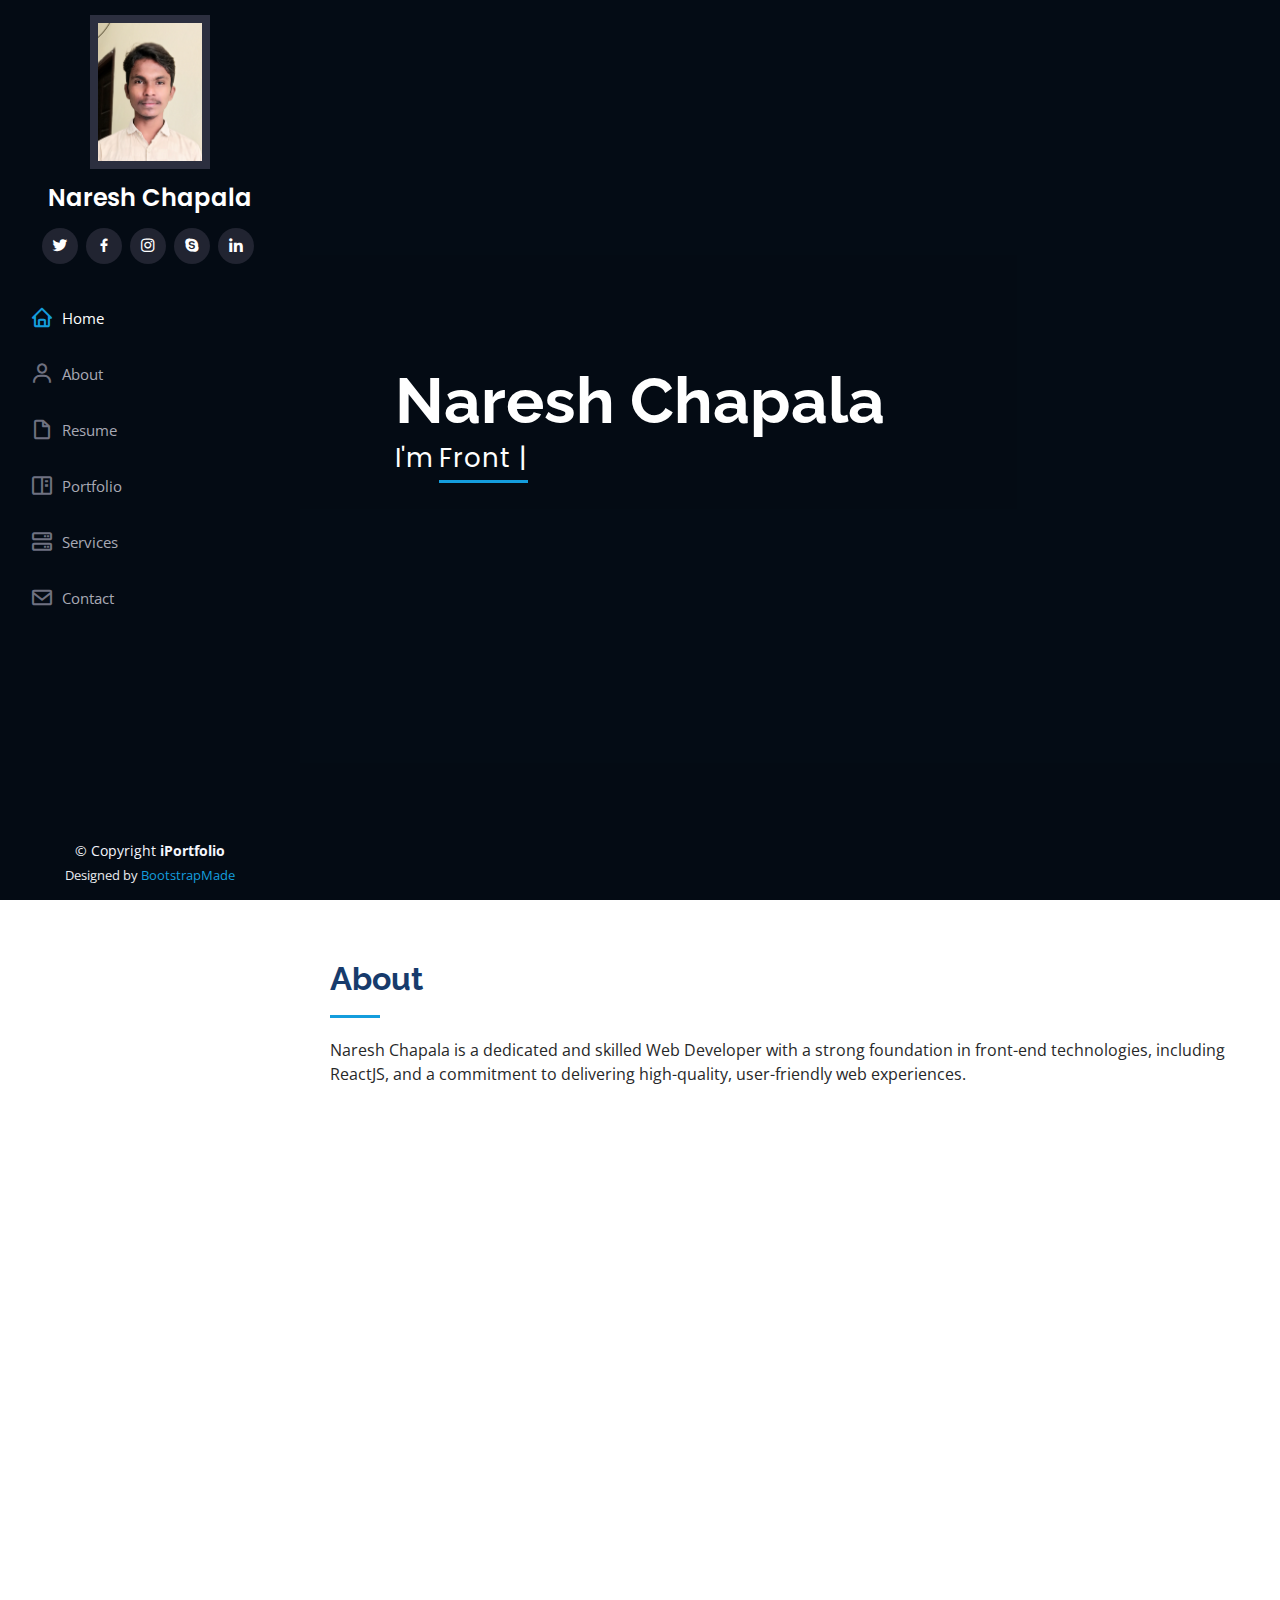
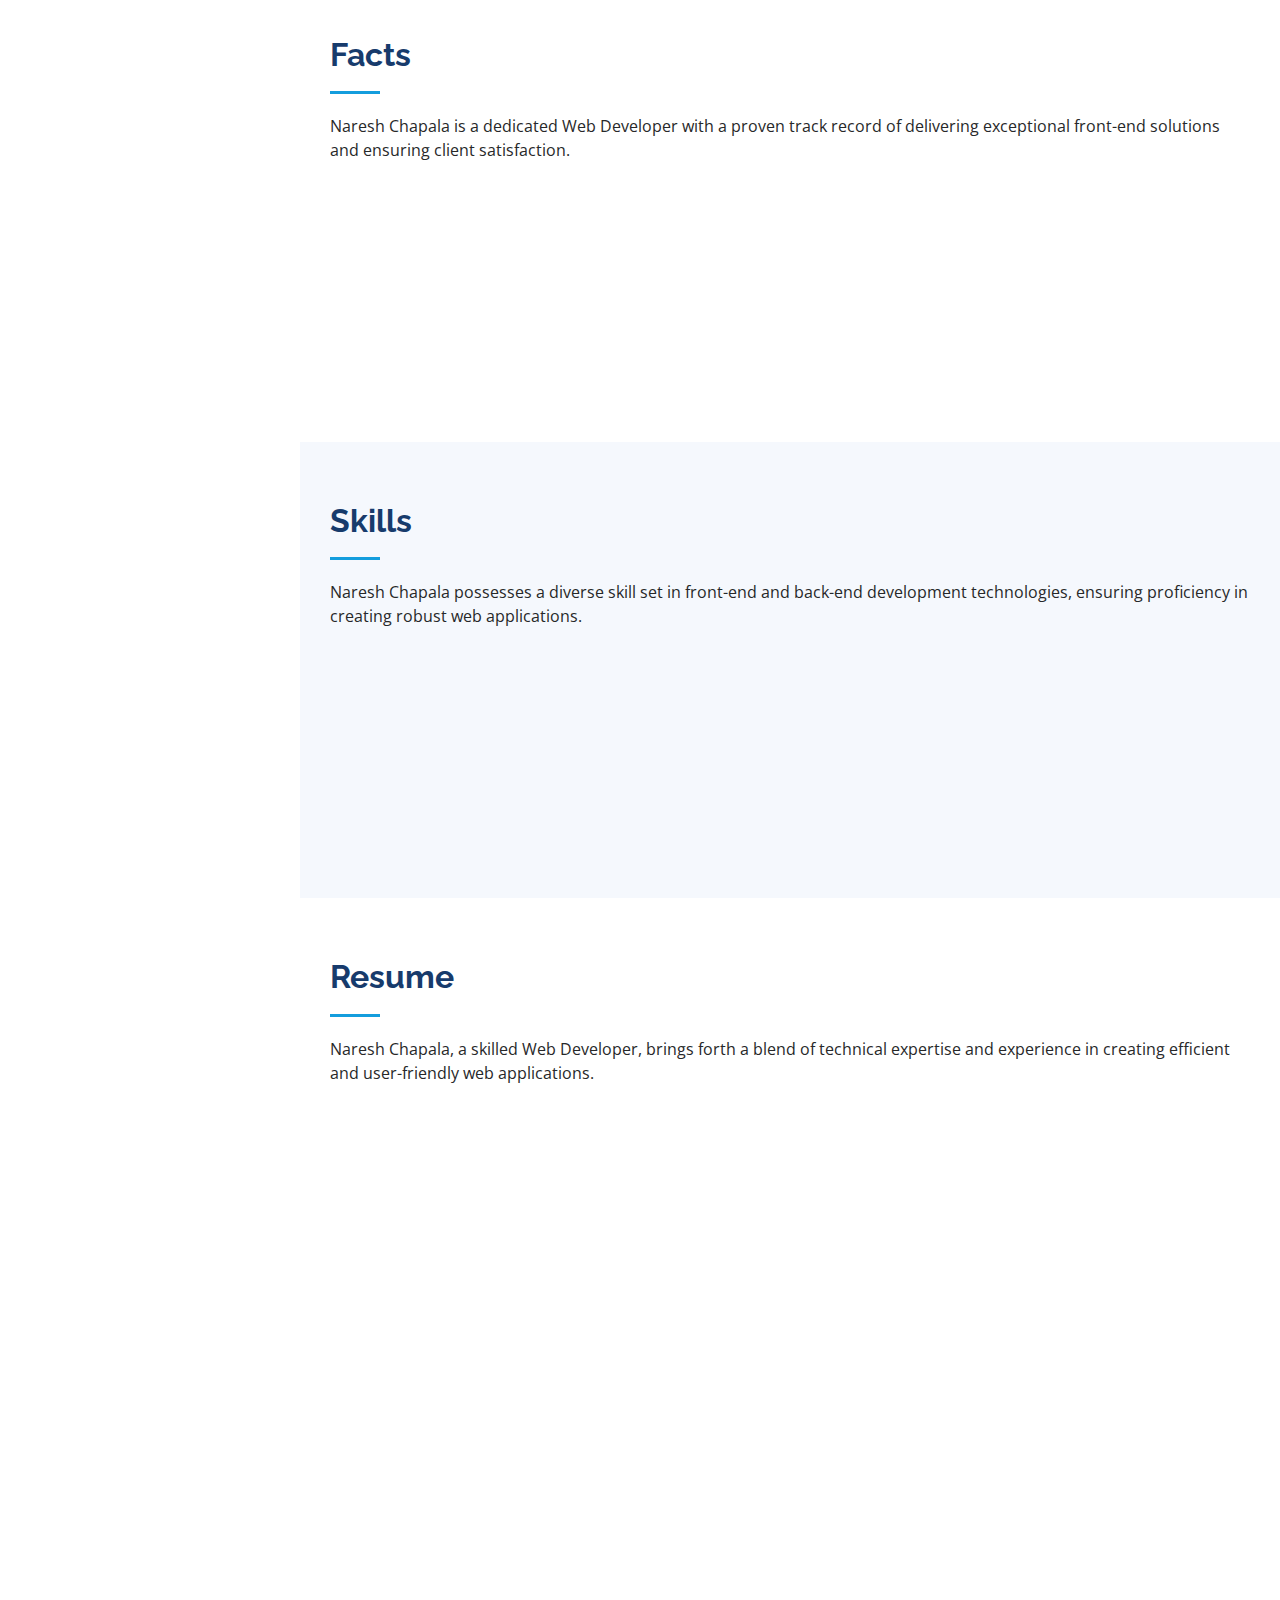
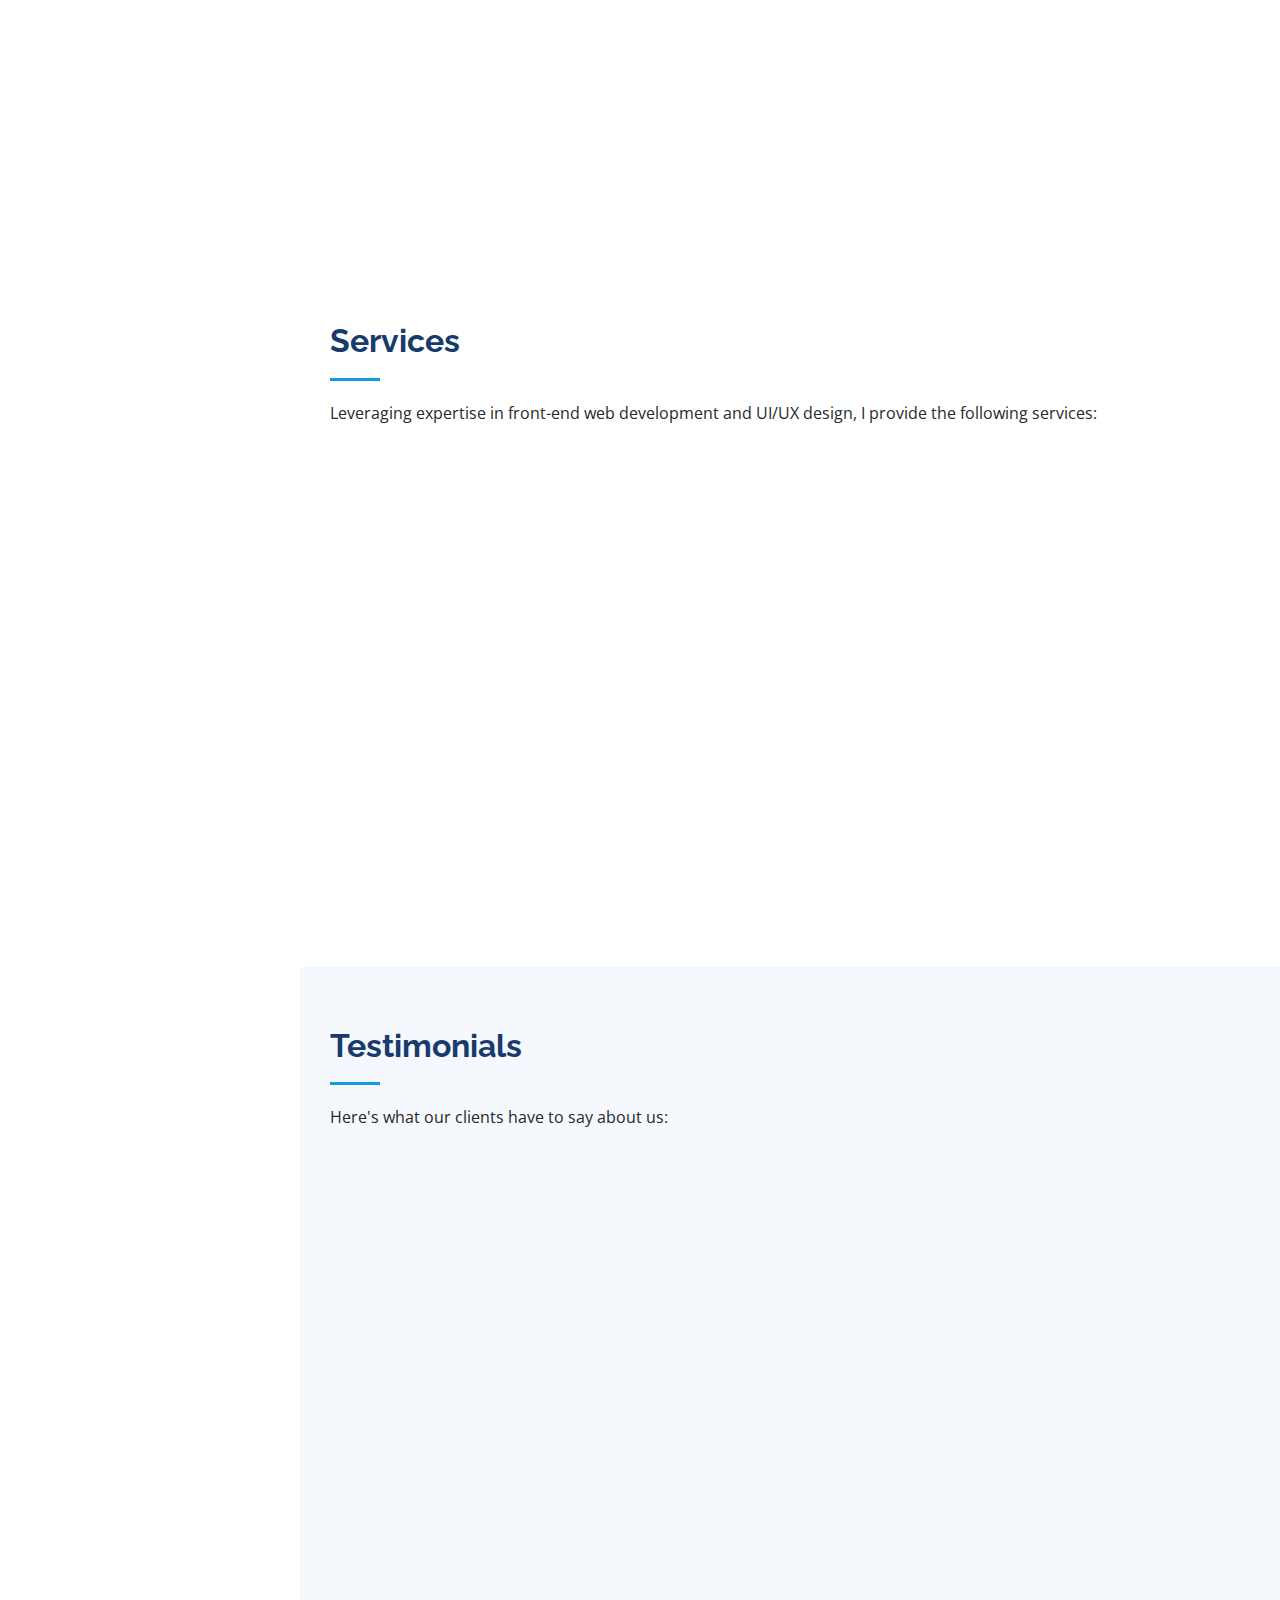
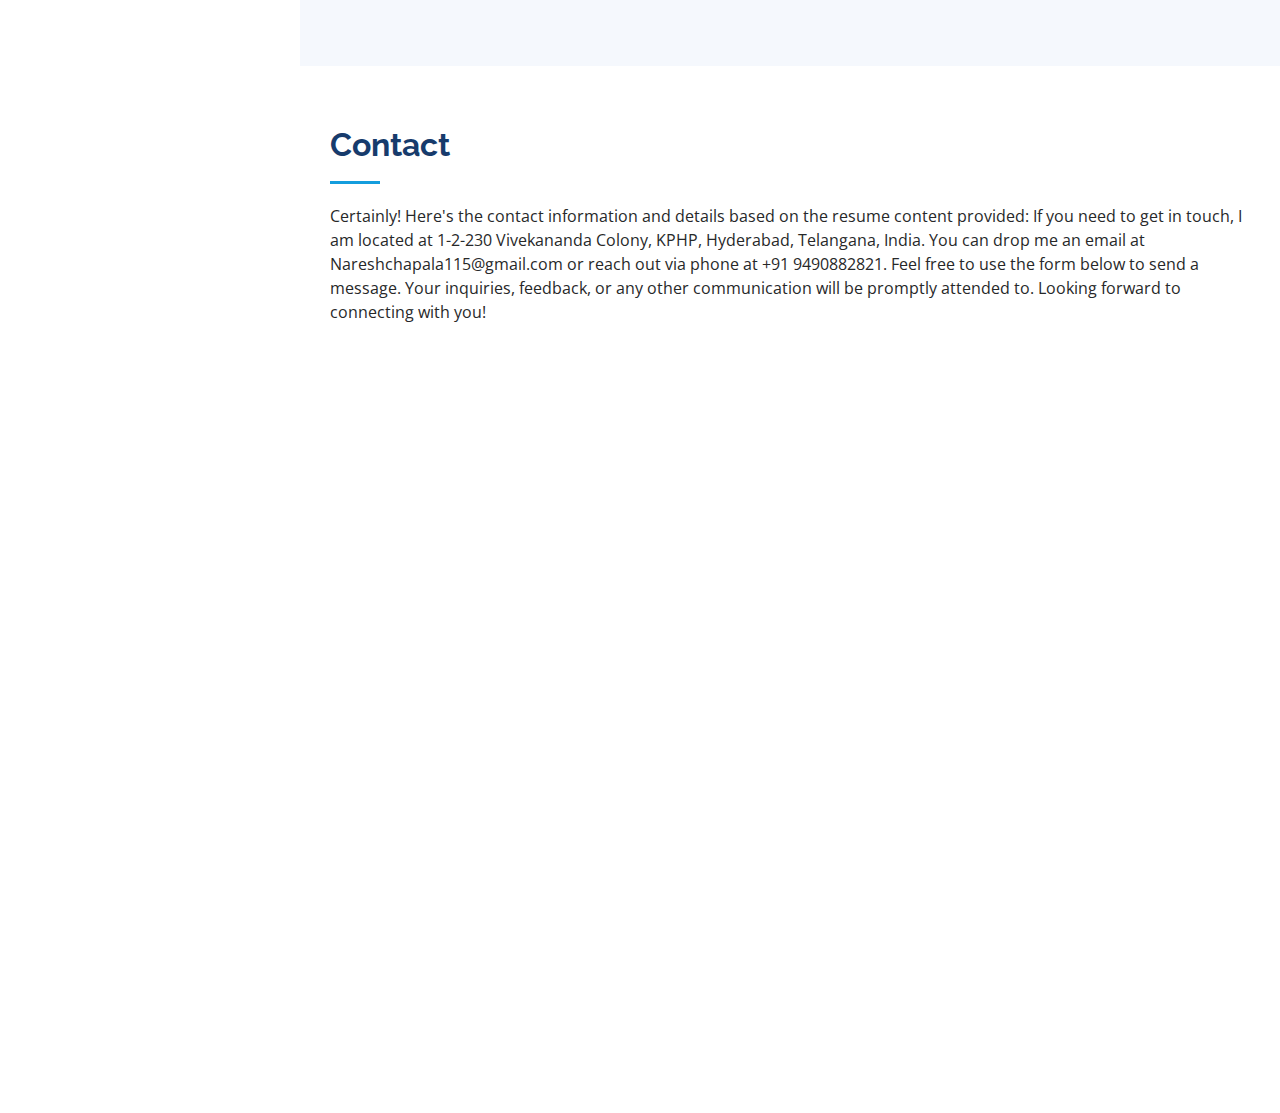
==== index.html @ e4ac75d1 "Portfolio" ====
<!DOCTYPE html>
<html lang="en">
  <head>
    <meta charset="utf-8" />
    <meta content="width=device-width, initial-scale=1.0" name="viewport" />

    <title>iPortfolio Bootstrap Template - Index</title>
    <meta content="" name="description" />
    <meta content="" name="keywords" />

    <!-- Favicons -->
    <link href="assets/img/favicon.png" rel="icon" />
    <link href="assets/img/apple-touch-icon.png" rel="apple-touch-icon" />

    <!-- Google Fonts -->
    <link
      href="https://fonts.googleapis.com/css?family=Open+Sans:300,300i,400,400i,600,600i,700,700i|Raleway:300,300i,400,400i,500,500i,600,600i,700,700i|Poppins:300,300i,400,400i,500,500i,600,600i,700,700i"
      rel="stylesheet"
    />

    <!-- Vendor CSS Files -->
    <link href="assets/vendor/aos/aos.css" rel="stylesheet" />
    <link
      href="assets/vendor/bootstrap/css/bootstrap.min.css"
      rel="stylesheet"
    />
    <link
      href="assets/vendor/bootstrap-icons/bootstrap-icons.css"
      rel="stylesheet"
    />
    <link href="assets/vendor/boxicons/css/boxicons.min.css" rel="stylesheet" />
    <link
      href="assets/vendor/glightbox/css/glightbox.min.css"
      rel="stylesheet"
    />
    <link href="assets/vendor/swiper/swiper-bundle.min.css" rel="stylesheet" />

    <!-- Template Main CSS File -->
    <link href="assets/css/style.css" rel="stylesheet" />

    <!-- =======================================================
  * Template Name: iPortfolio
  * Updated: Sep 18 2023 with Bootstrap v5.3.2
  * Template URL: https://bootstrapmade.com/iportfolio-bootstrap-portfolio-websites-template/
  * Author: BootstrapMade.com
  * License: https://bootstrapmade.com/license/
  ======================================================== -->
  </head>

  <body>
    <!-- ======= Mobile nav toggle button ======= -->
    <i class="bi bi-list mobile-nav-toggle d-xl-none"></i>

    <!-- ======= Header ======= -->
    <header id="header">
      <div class="d-flex flex-column">
        <div class="profile">
          <img src="assets/img/Naresh.jpg" alt="" class="" />
          <h1 class="text-light"><a href="index.html">Naresh Chapala</a></h1>
          <div class="social-links mt-3 text-center">
            <a href="#" class="twitter"><i class="bx bxl-twitter"></i></a>
            <a href="#" class="facebook"><i class="bx bxl-facebook"></i></a>
            <a href="#" class="instagram"><i class="bx bxl-instagram"></i></a>
            <a href="#" class="google-plus"><i class="bx bxl-skype"></i></a>
            <a href="#" class="linkedin"><i class="bx bxl-linkedin"></i></a>
          </div>
        </div>

        <nav id="navbar" class="nav-menu navbar">
          <ul>
            <li>
              <a href="#hero" class="nav-link scrollto active"
                ><i class="bx bx-home"></i> <span>Home</span></a
              >
            </li>
            <li>
              <a href="#about" class="nav-link scrollto"
                ><i class="bx bx-user"></i> <span>About</span></a
              >
            </li>
            <li>
              <a href="#resume" class="nav-link scrollto"
                ><i class="bx bx-file-blank"></i> <span>Resume</span></a
              >
            </li>
            <li>
              <a href="#portfolio" class="nav-link scrollto"
                ><i class="bx bx-book-content"></i> <span>Portfolio</span></a
              >
            </li>
            <li>
              <a href="#services" class="nav-link scrollto"
                ><i class="bx bx-server"></i> <span>Services</span></a
              >
            </li>
            <li>
              <a href="#contact" class="nav-link scrollto"
                ><i class="bx bx-envelope"></i> <span>Contact</span></a
              >
            </li>
          </ul>
        </nav>
        <!-- .nav-menu -->
      </div>
    </header>
    <!-- End Header -->

    <!-- ======= Hero Section ======= -->
    <section
      id="hero"
      class="d-flex flex-column justify-content-center align-items-center"
    >
      <div class="hero-container" data-aos="fade-in">
        <h1>Naresh Chapala</h1>
        <p>
          I'm
          <span class="typed" data-typed-items="Front End Developer,"></span>
        </p>
      </div>
    </section>
    <!-- End Hero -->

    <main id="main">
      <!-- ======= About Section ======= -->
      <section id="about" class="about">
        <div class="container">
          <div class="section-title">
            <h2>About</h2>
            <p>
              Naresh Chapala is a dedicated and skilled Web Developer with a
              strong foundation in front-end technologies, including ReactJS,
              and a commitment to delivering high-quality, user-friendly web
              experiences.
            </p>
          </div>

          <div class="row">
            <div class="col-lg-4" data-aos="fade-right">
              <img src="assets/img/Naresh1.jpg" class="img-fluid" alt="" />
            </div>
            <div class="col-lg-8 pt-4 pt-lg-0 content" data-aos="fade-left">
              <h3>Web Developer.</h3>
              <p class="fst-italic">
                Having a total of 3 years of experience out of which 1 year as a
                React Developer and remaining Experience as a UI Developer.
              </p>
              <div class="row">
                <div class="col-lg-6">
                  <ul>
                    <li>
                      <i class="bi bi-chevron-right"></i>
                      <strong>Birthday:</strong> <span>20 June 1997</span>
                    </li>
                    <li>
                      <i class="bi bi-chevron-right"></i>
                      <strong>Website:</strong> <span>www.example.com</span>
                    </li>
                    <li>
                      <i class="bi bi-chevron-right"></i>
                      <strong>Phone:</strong> <span>9490882821</span>
                    </li>
                    <li>
                      <i class="bi bi-chevron-right"></i>
                      <strong>City:</strong> <span>Hyderabad</span>
                    </li>
                  </ul>
                </div>
                <div class="col-lg-6">
                  <ul>
                    <li>
                      <i class="bi bi-chevron-right"></i> <strong>Age:</strong>
                      <span>26</span>
                    </li>
                    <li>
                      <i class="bi bi-chevron-right"></i>
                      <strong>Degree:</strong> <span>Batchler</span>
                    </li>
                    <li>
                      <i class="bi bi-chevron-right"></i>
                      <strong>PhEmailone:</strong>
                      <span>Nareshchapala115@gmail.com</span>
                    </li>
                    <li>
                      <i class="bi bi-chevron-right"></i>
                      <strong>Freelance:</strong> <span>Available</span>
                    </li>
                  </ul>
                </div>
              </div>
              <p>
                Naresh Chapala is a dedicated and skilled Web Developer with a
                strong foundation in front-end technologies, including ReactJS,
                and a commitment to delivering high-quality, user-friendly web
                experiences.If you need a specific description or details
                regarding a particular aspect of Naresh's profile or if you have
                any other inquiries, please let me know!
              </p>
            </div>
          </div>
        </div>
      </section>
      <!-- End About Section -->

      <!-- ======= Facts Section ======= -->
      <section id="facts" class="facts">
        <div class="container">
          <div class="section-title">
            <h2>Facts</h2>
            <p>
              Naresh Chapala is a dedicated Web Developer with a proven track
              record of delivering exceptional front-end solutions and ensuring
              client satisfaction.
            </p>
          </div>

          <div class="row no-gutters">
            <div
              class="col-lg-3 col-md-6 d-md-flex align-items-md-stretch"
              data-aos="fade-up"
            >
              <div class="count-box">
                <i class="bi bi-emoji-smile"></i>
                <span
                  data-purecounter-start="0"
                  data-purecounter-end="005"
                  data-purecounter-duration="1"
                  class="purecounter"
                  >232</span
                >
                <p><strong>Happy Clients</strong> satisfied with my work</p>
              </div>
            </div>
            <div
              class="col-lg-3 col-md-6 d-md-flex align-items-md-stretch"
              data-aos="fade-up"
              data-aos-delay="100"
            >
              <div class="count-box">
                <i class="bi bi-journal-richtext"></i>
                <span
                  data-purecounter-start="0"
                  data-purecounter-end="006"
                  data-purecounter-duration="1"
                  class="purecounter"
                  >521</span
                >
                <p>
                  <strong>Projects Completed</strong> across various domains
                </p>
              </div>
            </div>

            <div
              class="col-lg-3 col-md-6 d-md-flex align-items-md-stretch"
              data-aos="fade-up"
              data-aos-delay="200"
            >
              <div class="count-box">
                <i class="bi bi-headset"></i>
                <span
                  data-purecounter-start="0"
                  data-purecounter-end="1453"
                  data-purecounter-duration="1"
                  class="purecounter"
                  >1453</span
                >
                <p>
                  <strong>Hours Of Support</strong> dedicated to client needs
                </p>
              </div>
            </div>

            <div
              class="col-lg-3 col-md-6 d-md-flex align-items-md-stretch"
              data-aos="fade-up"
              data-aos-delay="300"
            >
              <div class="count-box">
                <i class="bi bi-people"></i>
                <span
                  data-purecounter-start="0"
                  data-purecounter-end="32"
                  data-purecounter-duration="1"
                  class="purecounter"
                  >32</span
                >
                <p>
                  <strong>Hard Workers</strong> committed to delivering
                  excellence
                </p>
              </div>
            </div>
          </div>
        </div>
      </section>

      <!-- End Facts Section -->

      <!-- ======= Skills Section ======= -->
      <section id="skills" class="skills section-bg">
        <div class="container">
          <div class="section-title">
            <h2>Skills</h2>
            <p>
              Naresh Chapala possesses a diverse skill set in front-end and
              back-end development technologies, ensuring proficiency in
              creating robust web applications.
            </p>
          </div>

          <div class="row skills-content">
            <div class="col-lg-6" data-aos="fade-up">
              <div class="progress">
                <span class="skill">HTML <i class="val">100%</i></span>
                <div class="progress-bar-wrap">
                  <div
                    class="progress-bar"
                    role="progressbar"
                    aria-valuenow="100"
                    aria-valuemin="0"
                    aria-valuemax="100"
                  ></div>
                </div>
              </div>

              <div class="progress">
                <span class="skill">CSS <i class="val">90%</i></span>
                <div class="progress-bar-wrap">
                  <div
                    class="progress-bar"
                    role="progressbar"
                    aria-valuenow="90"
                    aria-valuemin="0"
                    aria-valuemax="100"
                  ></div>
                </div>
              </div>

              <div class="progress">
                <span class="skill">JavaScript <i class="val">80%</i></span>
                <div class="progress-bar-wrap">
                  <div
                    class="progress-bar"
                    role="progressbar"
                    aria-valuenow="80"
                    aria-valuemin="0"
                    aria-valuemax="100"
                  ></div>
                </div>
              </div>
            </div>

            <div class="col-lg-6" data-aos="fade-up" data-aos-delay="100">
              <div class="progress">
                <span class="skill">ReactJS <i class="val">85%</i></span>
                <div class="progress-bar-wrap">
                  <div
                    class="progress-bar"
                    role="progressbar"
                    aria-valuenow="85"
                    aria-valuemin="0"
                    aria-valuemax="100"
                  ></div>
                </div>
              </div>

              <div class="progress">
                <span class="skill">Bootstrap <i class="val">90%</i></span>
                <div class="progress-bar-wrap">
                  <div
                    class="progress-bar"
                    role="progressbar"
                    aria-valuenow="90"
                    aria-valuemin="0"
                    aria-valuemax="100"
                  ></div>
                </div>
              </div>

              <div class="progress">
                <span class="skill"
                  >Node/Express/MongoDB <i class="val">60%</i></span
                >
                <div class="progress-bar-wrap">
                  <div
                    class="progress-bar"
                    role="progressbar"
                    aria-valuenow="60"
                    aria-valuemin="0"
                    aria-valuemax="100"
                  ></div>
                </div>
              </div>
            </div>
          </div>
        </div>
      </section>

      <!-- End Skills Section -->

      <!-- ======= Resume Section ======= -->
      <section id="resume" class="resume">
        <div class="container">
          <div class="section-title">
            <h2>Resume</h2>
            <p>
              Naresh Chapala, a skilled Web Developer, brings forth a blend of
              technical expertise and experience in creating efficient and
              user-friendly web applications.
            </p>
          </div>

          <div class="row">
            <div class="col-lg-6" data-aos="fade-up">
              <h3 class="resume-title">Summary</h3>
              <div class="resume-item pb-0">
                <h4>Naresh Chapala</h4>
                <p>
                  <em>
                    A skilled Web Developer with 3 years of experience
                    specializing in front-end development. Proficient in HTML,
                    CSS, Bootstrap, JavaScript, and ReactJS.
                  </em>
                </p>
                <ul>
                  <li>Hyderabad, India</li>
                  <li>+91-9490882821</li>
                  <li>nareshchapala9490@gmail.com</li>
                </ul>
              </div>

              <h3 class="resume-title">Professional Experience</h3>
              <div class="resume-item">
                <h4>Software Engineer</h4>
                <h5>Oct 2020 - Present</h5>
                <p><em>Kuncham Software Solutions PVT.LTD, India</em></p>
                <ul>
                  <li>React Developer for Flexachem project.</li>
                  <li>
                    UI Developer for various projects including VTP Realty,
                    Somany Ceramics, and TFG Vacations.
                  </li>
                  <li>
                    Collaborated with team members to build user-friendly web
                    interfaces.
                  </li>
                  <li>
                    Ensured cross-browser compatibility and responsiveness.
                  </li>
                </ul>
              </div>
            </div>
            <div class="col-lg-6" data-aos="fade-up" data-aos-delay="100">
              <h3 class="resume-title">Education</h3>
              <div class="resume-item">
                <h4>Bachelor of Technology</h4>
                <h5>2015 - 2019</h5>
                <p><em>JNTU – Kakinada, India</em></p>
                <p>
                  Completed Bachelor's degree in Technology with a focus on Web
                  Development and related technologies.
                </p>
              </div>
              <div class="resume-item">
                <h4>Intermediate</h4>
                <h5>2013 - 2015</h5>
                <p><em>Board of Intermediate, India</em></p>
                <p>
                  Successfully completed intermediate education focusing on
                  science and mathematics.
                </p>
              </div>
              <div class="resume-item">
                <h4>SSC</h4>
                <h5>2011 - 2013</h5>
                <p><em>Board of Secondary School Education, India</em></p>
                <p>
                  Completed secondary education with a focus on various
                  subjects.
                </p>
              </div>
            </div>
          </div>
        </div>
      </section>

      <!-- End Resume Section -->

      <!-- ======= Portfolio Section ======= -->
      <!-- <section id="portfolio" class="portfolio section-bg">
        <div class="container">
          <div class="section-title">
            <h2>Portfolio</h2>
            <p>
              Showcase of projects and work samples based on my professional
              experience and skills.
            </p>
          </div>

          <div class="row" data-aos="fade-up">
            <div class="col-lg-12 d-flex justify-content-center">
              <ul id="portfolio-flters">
                <li data-filter="*" class="filter-active">All</li>
                <li data-filter=".filter-app">App</li>
                <li data-filter=".filter-card">Card</li>
                <li data-filter=".filter-web">Web</li>
              </ul>
            </div>
          </div>

          <div
            class="row portfolio-container"
            data-aos="fade-up"
            data-aos-delay="100"
          >
            <div class="col-lg-4 col-md-6 portfolio-item filter-app">
              <div class="portfolio-wrap">
                <img
                  src="assets/img/portfolio/portfolio-1.jpg"
                  class="img-fluid"
                  alt=""
                />
                <div class="portfolio-links">
                  <a
                    href="assets/img/portfolio/portfolio-1.jpg"
                    data-gallery="portfolioGallery"
                    class="portfolio-lightbox"
                    title="App 1"
                    ><i class="bx bx-plus"></i
                  ></a>
                  <a href="portfolio-details.html" title="More Details"
                    ><i class="bx bx-link"></i
                  ></a>
                </div>
              </div>
            </div>

            <div class="col-lg-4 col-md-6 portfolio-item filter-web">
              <div class="portfolio-wrap">
                <img
                  src="assets/img/portfolio/portfolio-2.jpg"
                  class="img-fluid"
                  alt=""
                />
                <div class="portfolio-links">
                  <a
                    href="assets/img/portfolio/portfolio-2.jpg"
                    data-gallery="portfolioGallery"
                    class="portfolio-lightbox"
                    title="Web 3"
                    ><i class="bx bx-plus"></i
                  ></a>
                  <a href="portfolio-details.html" title="More Details"
                    ><i class="bx bx-link"></i
                  ></a>
                </div>
              </div>
            </div>

            <div class="col-lg-4 col-md-6 portfolio-item filter-app">
              <div class="portfolio-wrap">
                <img
                  src="assets/img/portfolio/portfolio-3.jpg"
                  class="img-fluid"
                  alt=""
                />
                <div class="portfolio-links">
                  <a
                    href="assets/img/portfolio/portfolio-3.jpg"
                    data-gallery="portfolioGallery"
                    class="portfolio-lightbox"
                    title="App 2"
                    ><i class="bx bx-plus"></i
                  ></a>
                  <a href="portfolio-details.html" title="More Details"
                    ><i class="bx bx-link"></i
                  ></a>
                </div>
              </div>
            </div>

            <div class="col-lg-4 col-md-6 portfolio-item filter-card">
              <div class="portfolio-wrap">
                <img
                  src="assets/img/portfolio/portfolio-4.jpg"
                  class="img-fluid"
                  alt=""
                />
                <div class="portfolio-links">
                  <a
                    href="assets/img/portfolio/portfolio-4.jpg"
                    data-gallery="portfolioGallery"
                    class="portfolio-lightbox"
                    title="Card 2"
                    ><i class="bx bx-plus"></i
                  ></a>
                  <a href="portfolio-details.html" title="More Details"
                    ><i class="bx bx-link"></i
                  ></a>
                </div>
              </div>
            </div>

            <div class="col-lg-4 col-md-6 portfolio-item filter-web">
              <div class="portfolio-wrap">
                <img
                  src="assets/img/portfolio/portfolio-5.jpg"
                  class="img-fluid"
                  alt=""
                />
                <div class="portfolio-links">
                  <a
                    href="assets/img/portfolio/portfolio-5.jpg"
                    data-gallery="portfolioGallery"
                    class="portfolio-lightbox"
                    title="Web 2"
                    ><i class="bx bx-plus"></i
                  ></a>
                  <a href="portfolio-details.html" title="More Details"
                    ><i class="bx bx-link"></i
                  ></a>
                </div>
              </div>
            </div>

            <div class="col-lg-4 col-md-6 portfolio-item filter-app">
              <div class="portfolio-wrap">
                <img
                  src="assets/img/portfolio/portfolio-6.jpg"
                  class="img-fluid"
                  alt=""
                />
                <div class="portfolio-links">
                  <a
                    href="assets/img/portfolio/portfolio-6.jpg"
                    data-gallery="portfolioGallery"
                    class="portfolio-lightbox"
                    title="App 3"
                    ><i class="bx bx-plus"></i
                  ></a>
                  <a href="portfolio-details.html" title="More Details"
                    ><i class="bx bx-link"></i
                  ></a>
                </div>
              </div>
            </div>

            <div class="col-lg-4 col-md-6 portfolio-item filter-card">
              <div class="portfolio-wrap">
                <img
                  src="assets/img/portfolio/portfolio-7.jpg"
                  class="img-fluid"
                  alt=""
                />
                <div class="portfolio-links">
                  <a
                    href="assets/img/portfolio/portfolio-7.jpg"
                    data-gallery="portfolioGallery"
                    class="portfolio-lightbox"
                    title="Card 1"
                    ><i class="bx bx-plus"></i
                  ></a>
                  <a href="portfolio-details.html" title="More Details"
                    ><i class="bx bx-link"></i
                  ></a>
                </div>
              </div>
            </div>

            <div class="col-lg-4 col-md-6 portfolio-item filter-card">
              <div class="portfolio-wrap">
                <img
                  src="assets/img/portfolio/portfolio-8.jpg"
                  class="img-fluid"
                  alt=""
                />
                <div class="portfolio-links">
                  <a
                    href="assets/img/portfolio/portfolio-8.jpg"
                    data-gallery="portfolioGallery"
                    class="portfolio-lightbox"
                    title="Card 3"
                    ><i class="bx bx-plus"></i
                  ></a>
                  <a href="portfolio-details.html" title="More Details"
                    ><i class="bx bx-link"></i
                  ></a>
                </div>
              </div>
            </div>

            <div class="col-lg-4 col-md-6 portfolio-item filter-web">
              <div class="portfolio-wrap">
                <img
                  src="assets/img/portfolio/portfolio-9.jpg"
                  class="img-fluid"
                  alt=""
                />
                <div class="portfolio-links">
                  <a
                    href="assets/img/portfolio/portfolio-9.jpg"
                    data-gallery="portfolioGallery"
                    class="portfolio-lightbox"
                    title="Web 3"
                    ><i class="bx bx-plus"></i
                  ></a>
                  <a href="portfolio-details.html" title="More Details"
                    ><i class="bx bx-link"></i
                  ></a>
                </div>
              </div>
            </div>
          </div>
        </div>
      </section> -->
      <!-- End Portfolio Section -->

      <!-- ======= Services Section ======= -->
      <section id="services" class="services">
        <div class="container">
          <div class="section-title">
            <h2>Services</h2>
            <p>
              Leveraging expertise in front-end web development and UI/UX
              design, I provide the following services:
            </p>
          </div>

          <div class="row">
            <div class="col-lg-4 col-md-6 icon-box" data-aos="fade-up">
              <div class="icon"><i class="bi bi-briefcase"></i></div>
              <h4 class="title">
                <a href="">User-Friendly Website Development</a>
              </h4>
              <p class="description">
                Proficient in creating visually appealing and user-friendly
                websites prioritizing ease of use and navigation.
              </p>
            </div>

            <div
              class="col-lg-4 col-md-6 icon-box"
              data-aos="fade-up"
              data-aos-delay="100"
            >
              <div class="icon"><i class="bi bi-card-checklist"></i></div>
              <h4 class="title"><a href="">HTML/CSS/Bootstrap Design</a></h4>
              <p class="description">
                Expertise in crafting clean, semantically structured HTML/CSS
                code using Bootstrap for efficient design implementation.
              </p>
            </div>

            <div
              class="col-lg-4 col-md-6 icon-box"
              data-aos="fade-up"
              data-aos-delay="200"
            >
              <div class="icon"><i class="bi bi-bar-chart"></i></div>
              <h4 class="title"><a href="">Responsive Web Development</a></h4>
              <p class="description">
                Ensuring cross-browser compatibility and responsiveness across
                various devices and screen sizes.
              </p>
            </div>

            <div
              class="col-lg-4 col-md-6 icon-box"
              data-aos="fade-up"
              data-aos-delay="300"
            >
              <div class="icon"><i class="bi bi-binoculars"></i></div>
              <h4 class="title"><a href="">Web Debugging & Optimization</a></h4>
              <p class="description">
                Conducting thorough testing, debugging, and optimization for
                improved user experience and page loading.
              </p>
            </div>

            <div
              class="col-lg-4 col-md-6 icon-box"
              data-aos="fade-up"
              data-aos-delay="400"
            >
              <div class="icon"><i class="bi bi-brightness-high"></i></div>
              <h4 class="title">
                <a href="">Team Collaboration & Communication</a>
              </h4>
              <p class="description">
                Collaborating effectively with designers, back-end developers,
                and team members for seamless integration of front-end
                components.
              </p>
            </div>

            <div
              class="col-lg-4 col-md-6 icon-box"
              data-aos="fade-up"
              data-aos-delay="500"
            >
              <div class="icon"><i class="bi bi-calendar4-week"></i></div>
              <h4 class="title">
                <a href="">Latest Trends & Technology Integration</a>
              </h4>
              <p class="description">
                Staying updated with the latest web development trends, tools,
                and technologies for enhanced development practices.
              </p>
            </div>
          </div>
        </div>
      </section>

      <!-- End Services Section -->

      <!-- ======= Testimonials Section ======= -->
      <section id="testimonials" class="testimonials section-bg">
        <div class="container">
          <div class="section-title">
            <h2>Testimonials</h2>
            <p>Here's what our clients have to say about us:</p>
          </div>

          <div
            class="testimonials-slider swiper"
            data-aos="fade-up"
            data-aos-delay="100"
          >
            <div class="swiper-wrapper">
              <div class="swiper-slide">
                <div class="testimonial-item" data-aos="fade-up">
                  <p>
                    <i class="bx bxs-quote-alt-left quote-icon-left"></i>
                    "Working with Naresh and his team was an absolute pleasure.
                    They delivered a highly functional and visually appealing
                    website within the given timeline. Great attention to detail
                    and excellent communication throughout the project."
                    <i class="bx bxs-quote-alt-right quote-icon-right"></i>
                  </p>
                  <img
                    src="assets/img/testimonials/testimonials-1.jpg"
                    class="testimonial-img"
                    alt="Client 1"
                  />
                  <h3>Jane Smith</h3>
                  <h4>Marketing Manager, ABC Inc.</h4>
                </div>
              </div>

              <div class="swiper-slide">
                <div class="testimonial-item" data-aos="fade-up">
                  <p>
                    <i class="bx bxs-quote-alt-left quote-icon-left"></i>
                    "Naresh has an incredible eye for design and functionality.
                    His expertise in frontend development made our project a
                    success. He's highly skilled, professional, and committed to
                    delivering top-notch results."
                    <i class="bx bxs-quote-alt-right quote-icon-right"></i>
                  </p>
                  <img
                    src="assets/img/testimonials/testimonials-2.jpg"
                    class="testimonial-img"
                    alt="Client 2"
                  />
                  <h3>John Doe</h3>
                  <h4>CEO, XYZ Corporation</h4>
                </div>
              </div>

              <div class="swiper-slide">
                <div class="testimonial-item" data-aos="fade-up">
                  <p>
                    <i class="bx bxs-quote-alt-left quote-icon-left"></i>
                    "Working with Naresh and his team was an absolute pleasure.
                    They delivered a highly functional and visually appealing
                    website within the given timeline. Great attention to detail
                    and excellent communication throughout the project."
                    <i class="bx bxs-quote-alt-right quote-icon-right"></i>
                  </p>
                  <img
                    src="assets/img/testimonials/testimonials-1.jpg"
                    class="testimonial-img"
                    alt="Client 1"
                  />
                  <h3>Jane Smith</h3>
                  <h4>Marketing Manager, ABC Inc.</h4>
                </div>
              </div>

              <div class="swiper-slide">
                <div class="testimonial-item" data-aos="fade-up">
                  <p>
                    <i class="bx bxs-quote-alt-left quote-icon-left"></i>
                    "Naresh has an incredible eye for design and functionality.
                    His expertise in frontend development made our project a
                    success. He's highly skilled, professional, and committed to
                    delivering top-notch results."
                    <i class="bx bxs-quote-alt-right quote-icon-right"></i>
                  </p>
                  <img
                    src="assets/img/testimonials/testimonials-2.jpg"
                    class="testimonial-img"
                    alt="Client 2"
                  />
                  <h3>John Doe</h3>
                  <h4>CEO, XYZ Corporation</h4>
                </div>
              </div>

              <div class="swiper-slide">
                <div class="testimonial-item" data-aos="fade-up">
                  <p>
                    <i class="bx bxs-quote-alt-left quote-icon-left"></i>
                    "Working with Naresh and his team was an absolute pleasure.
                    They delivered a highly functional and visually appealing
                    website within the given timeline. Great attention to detail
                    and excellent communication throughout the project."
                    <i class="bx bxs-quote-alt-right quote-icon-right"></i>
                  </p>
                  <img
                    src="assets/img/testimonials/testimonials-1.jpg"
                    class="testimonial-img"
                    alt="Client 1"
                  />
                  <h3>Jane Smith</h3>
                  <h4>Marketing Manager, ABC Inc.</h4>
                </div>
              </div>

              <div class="swiper-slide">
                <div class="testimonial-item" data-aos="fade-up">
                  <p>
                    <i class="bx bxs-quote-alt-left quote-icon-left"></i>
                    "Naresh has an incredible eye for design and functionality.
                    His expertise in frontend development made our project a
                    success. He's highly skilled, professional, and committed to
                    delivering top-notch results."
                    <i class="bx bxs-quote-alt-right quote-icon-right"></i>
                  </p>
                  <img
                    src="assets/img/testimonials/testimonials-2.jpg"
                    class="testimonial-img"
                    alt="Client 2"
                  />
                  <h3>John Doe</h3>
                  <h4>CEO, XYZ Corporation</h4>
                </div>
              </div>
              <!-- Add more testimonials here if needed -->
            </div>
          </div>
        </div>
      </section>

      <!-- End Testimonials Section -->

      <!-- ======= Contact Section ======= -->
      <section id="contact" class="contact">
        <div class="container">
          <div class="section-title">
            <h2>Contact</h2>
            <p>
              Certainly! Here's the contact information and details based on the
              resume content provided: If you need to get in touch, I am located
              at 1-2-230 Vivekananda Colony, KPHP, Hyderabad, Telangana, India.
              You can drop me an email at Nareshchapala115@gmail.com or reach
              out via phone at +91 9490882821. Feel free to use the form below
              to send a message. Your inquiries, feedback, or any other
              communication will be promptly attended to. Looking forward to
              connecting with you!
            </p>
          </div>

          <div class="row" data-aos="fade-in">
            <div class="col-lg-5 d-flex align-items-stretch">
              <div class="info">
                <div class="address">
                  <i class="bi bi-geo-alt"></i>
                  <h4>Location:</h4>
                  <p>
                    1-2-230 Vivekananda Colony,KPHP,Hyderabad,Telangana,India
                  </p>
                </div>

                <div class="email">
                  <i class="bi bi-envelope"></i>
                  <h4>Email:</h4>
                  <p>Nareshchapala115@gmail.com</p>
                </div>

                <div class="phone">
                  <i class="bi bi-phone"></i>
                  <h4>Call:</h4>
                  <p>+91 9490882821</p>
                </div>

                <iframe
                  src="https://www.google.com/maps/embed?pb=!1m18!1m12!1m3!1d13061.104303675234!2d78.38541298756664!3d17.490335750421274!2m3!1f0!2f0!3f0!3m2!1i1024!2i768!4f13.1!3m3!1m2!1s0x3bcb91b4c79efddd%3A0xc28555c2041d85a4!2sKPHP%20COLONY!5e1!3m2!1sen!2sin!4v1703248372817!5m2!1sen!2sin"
                  frameborder="0"
                  style="border: 0; width: 100%; height: 290px"
                  allowfullscreen
                ></iframe>
              </div>
            </div>

            <div class="col-lg-7 mt-5 mt-lg-0 d-flex align-items-stretch">
              <form
                action="forms/contact.php"
                method="post"
                role="form"
                class="php-email-form"
              >
                <div class="row">
                  <div class="form-group col-md-6">
                    <label for="name">Your Name</label>
                    <input
                      type="text"
                      name="name"
                      class="form-control"
                      id="name"
                      required
                    />
                  </div>
                  <div class="form-group col-md-6">
                    <label for="name">Your Email</label>
                    <input
                      type="email"
                      class="form-control"
                      name="email"
                      id="email"
                      required
                    />
                  </div>
                </div>
                <div class="form-group">
                  <label for="name">Subject</label>
                  <input
                    type="text"
                    class="form-control"
                    name="subject"
                    id="subject"
                    required
                  />
                </div>
                <div class="form-group">
                  <label for="name">Message</label>
                  <textarea
                    class="form-control"
                    name="message"
                    rows="10"
                    required
                  ></textarea>
                </div>
                <div class="my-3">
                  <div class="loading">Loading</div>
                  <div class="error-message"></div>
                  <div class="sent-message">
                    Your message has been sent. Thank you!
                  </div>
                </div>
                <div class="text-center">
                  <button type="submit">Send Message</button>
                </div>
              </form>
            </div>
          </div>
        </div>
      </section>
      <!-- End Contact Section -->
    </main>
    <!-- End #main -->

    <!-- ======= Footer ======= -->
    <footer id="footer">
      <div class="container">
        <div class="copyright">
          &copy; Copyright <strong><span>iPortfolio</span></strong>
        </div>
        <div class="credits">
          <!-- All the links in the footer should remain intact. -->
          <!-- You can delete the links only if you purchased the pro version. -->
          <!-- Licensing information: https://bootstrapmade.com/license/ -->
          <!-- Purchase the pro version with working PHP/AJAX contact form: https://bootstrapmade.com/iportfolio-bootstrap-portfolio-websites-template/ -->
          Designed by <a href="https://bootstrapmade.com/">BootstrapMade</a>
        </div>
      </div>
    </footer>
    <!-- End  Footer -->

    <a
      href="#"
      class="back-to-top d-flex align-items-center justify-content-center"
      ><i class="bi bi-arrow-up-short"></i
    ></a>

    <!-- Vendor JS Files -->
    <script src="assets/vendor/purecounter/purecounter_vanilla.js"></script>
    <script src="assets/vendor/aos/aos.js"></script>
    <script src="assets/vendor/bootstrap/js/bootstrap.bundle.min.js"></script>
    <script src="assets/vendor/glightbox/js/glightbox.min.js"></script>
    <script src="assets/vendor/isotope-layout/isotope.pkgd.min.js"></script>
    <script src="assets/vendor/swiper/swiper-bundle.min.js"></script>
    <script src="assets/vendor/typed.js/typed.umd.js"></script>
    <script src="assets/vendor/waypoints/noframework.waypoints.js"></script>
    <script src="assets/vendor/php-email-form/validate.js"></script>

    <!-- Template Main JS File -->
    <script src="assets/js/main.js"></script>
  </body>
</html>
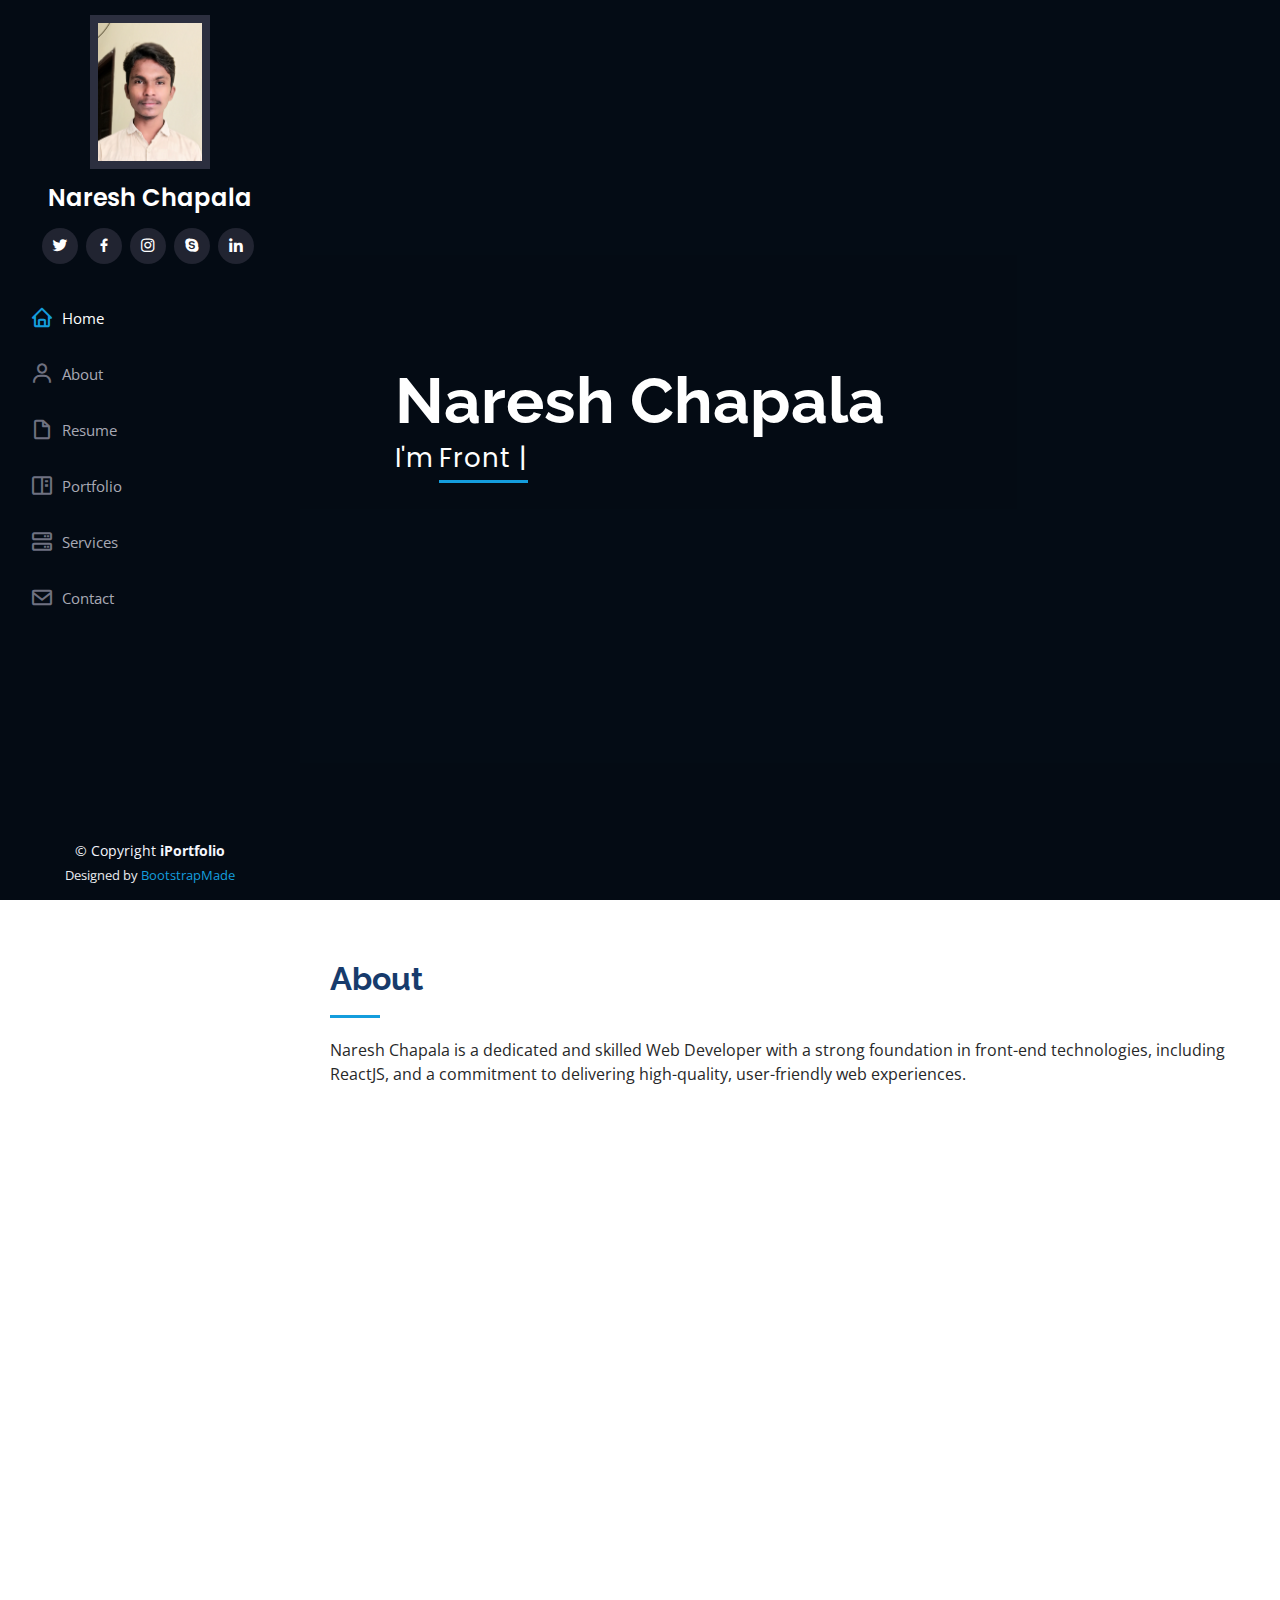
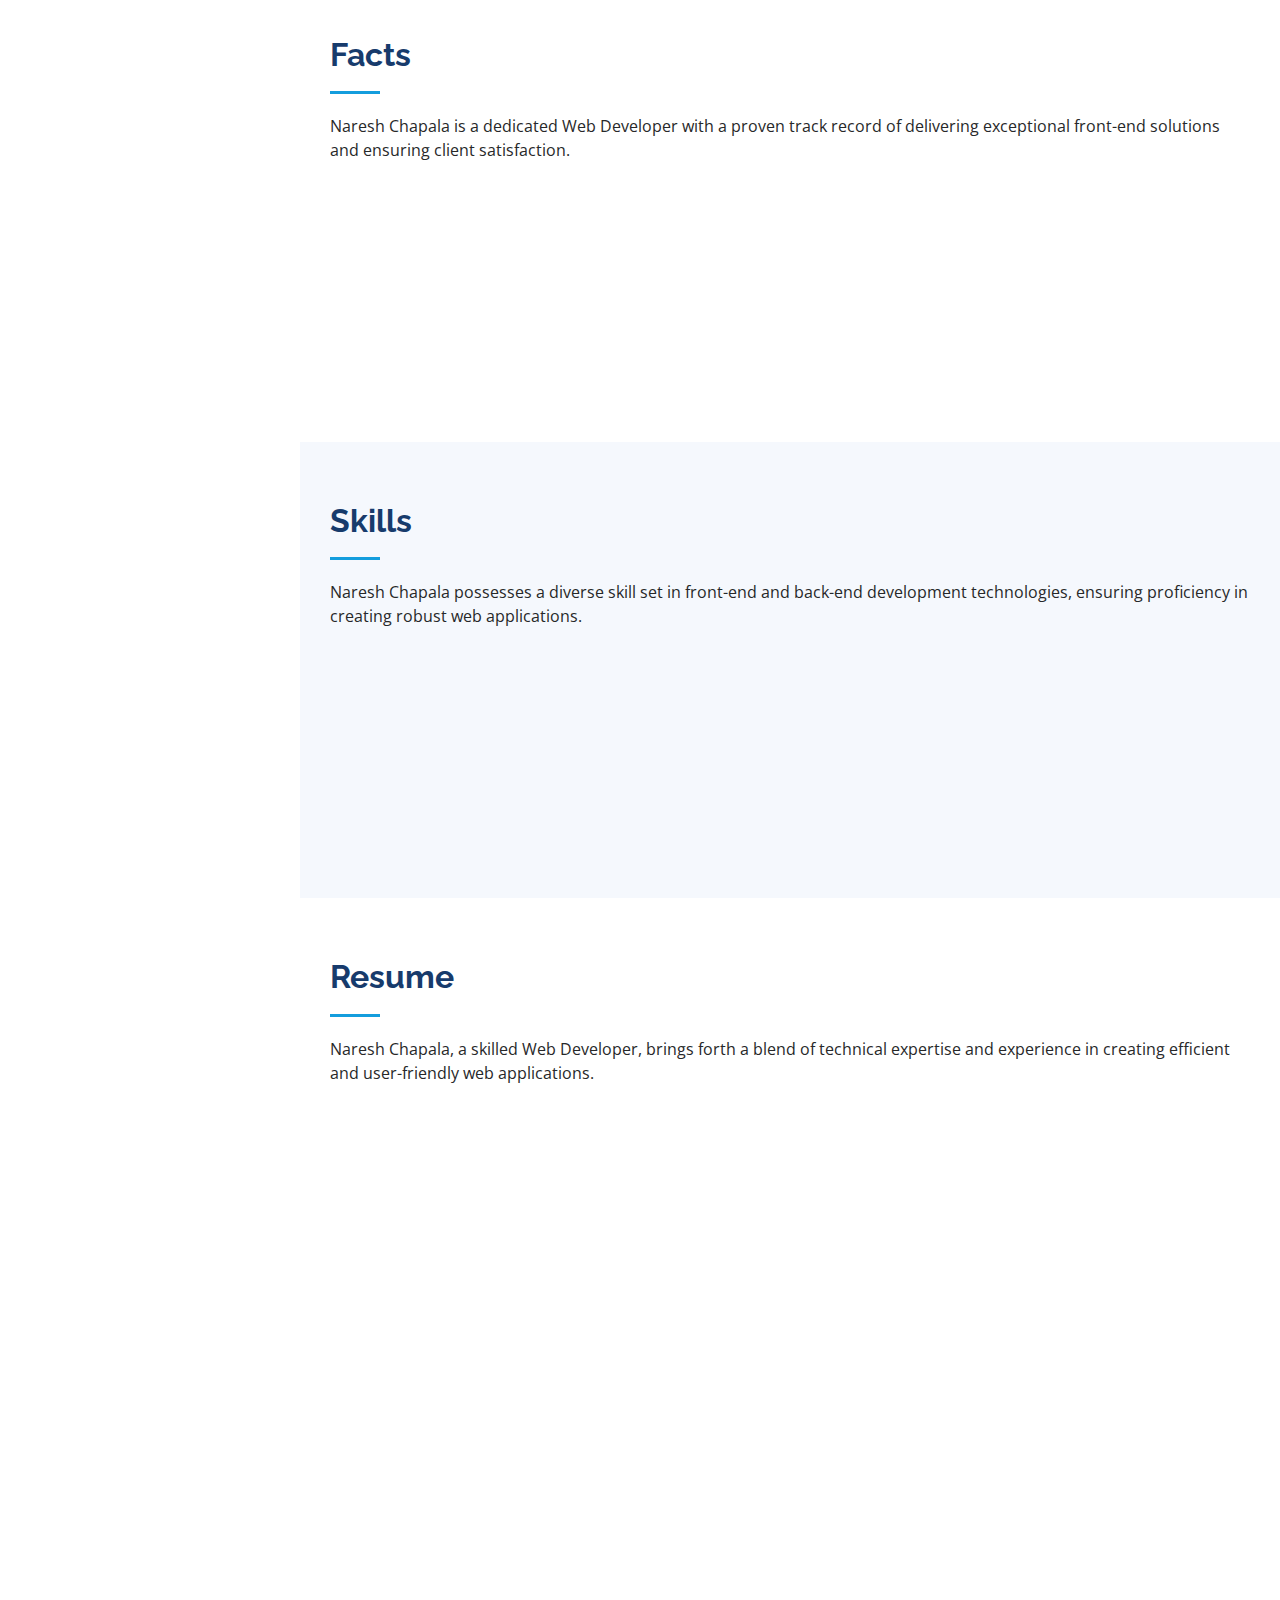
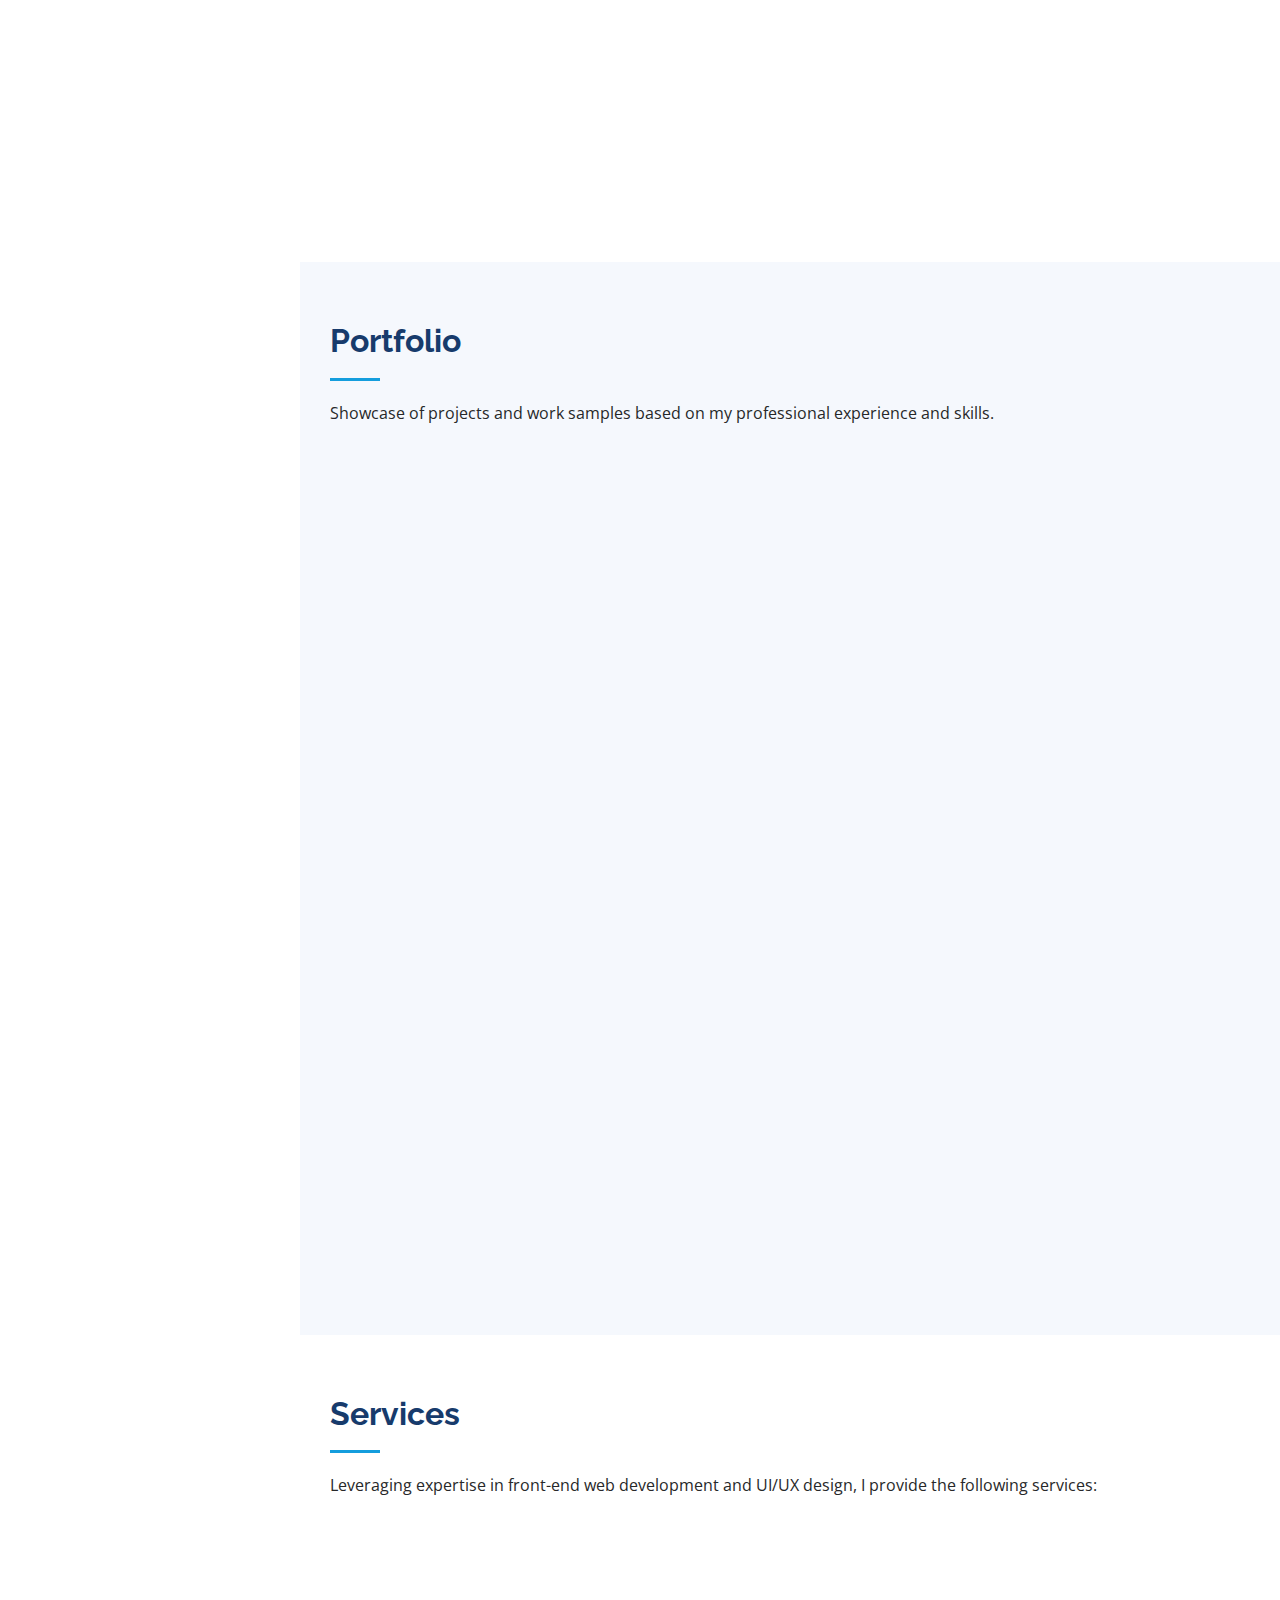
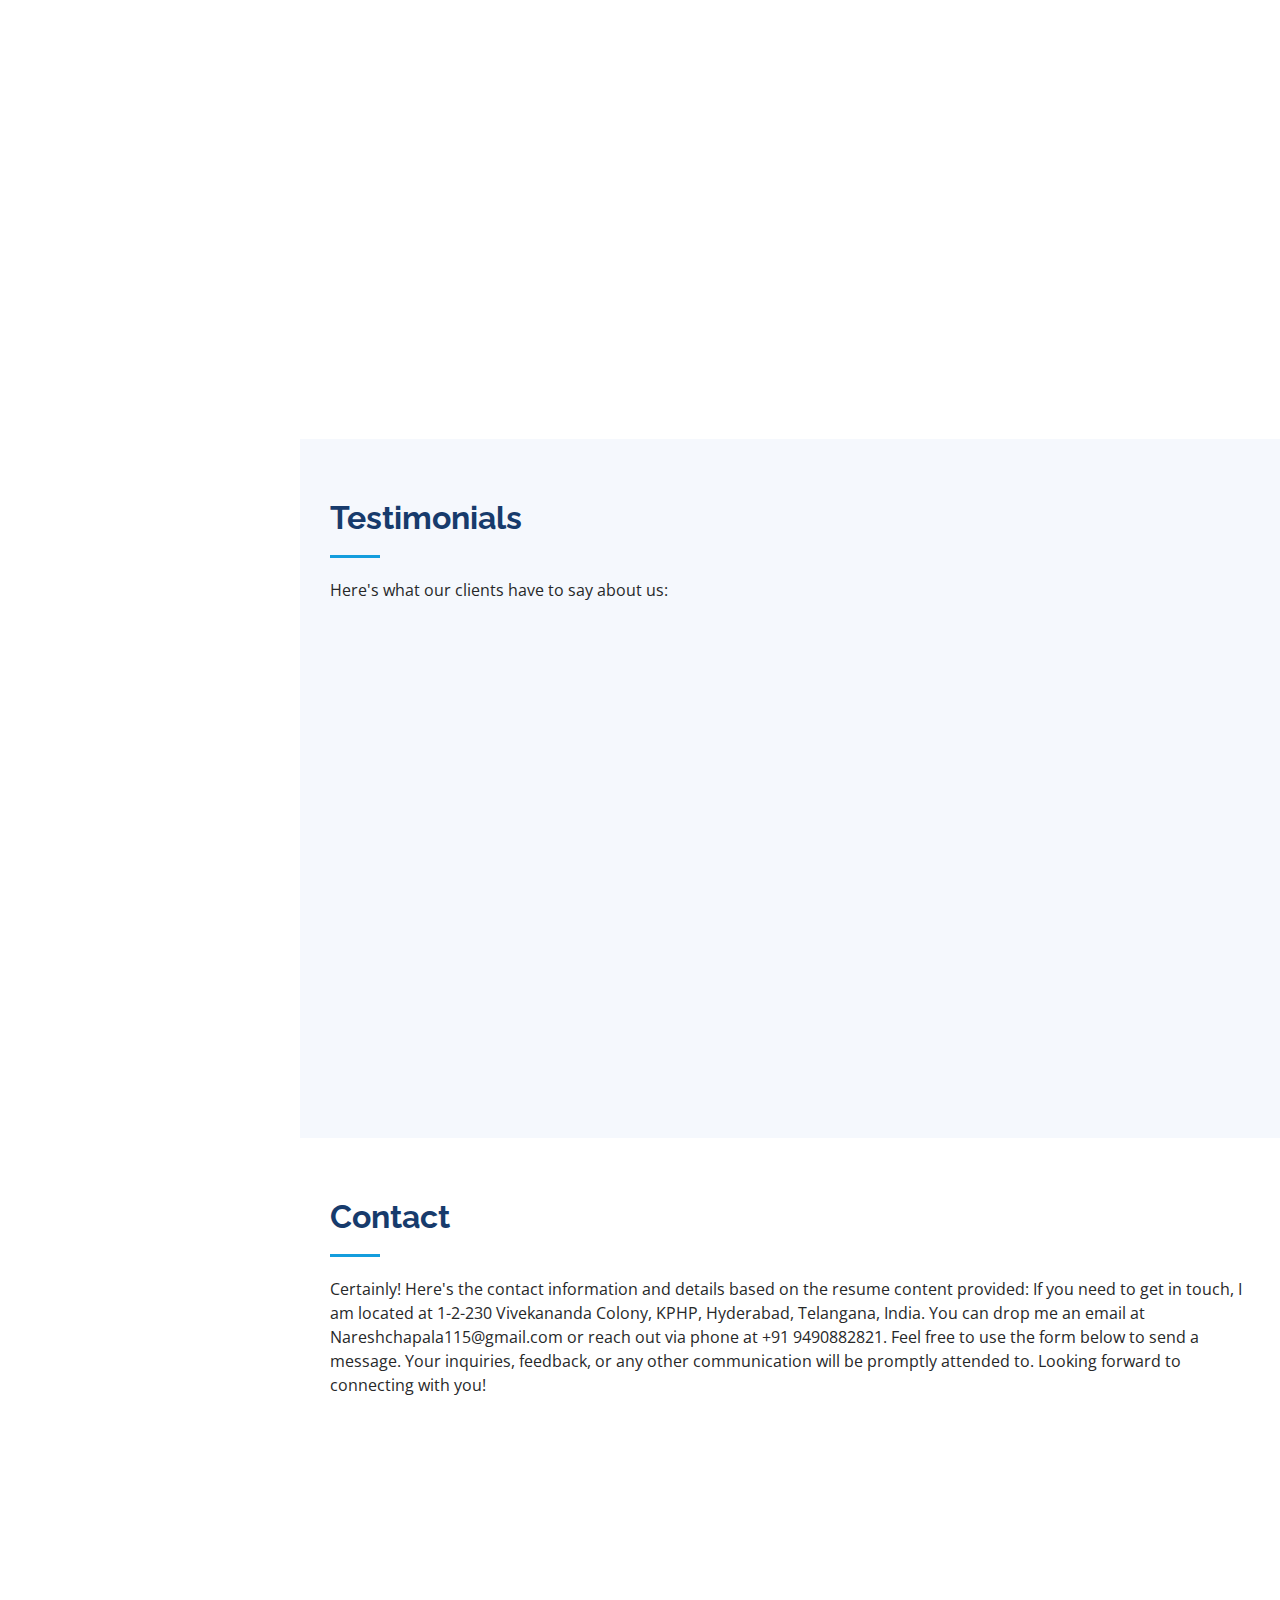
==== commit d35b06c3: "Modified" ====
--- a/index.html
+++ b/index.html
@@ -4,13 +4,13 @@
     <meta charset="utf-8" />
     <meta content="width=device-width, initial-scale=1.0" name="viewport" />
 
-    <title>iPortfolio Bootstrap Template - Index</title>
+    <title>Naresh_Portfolio</title>
     <meta content="" name="description" />
     <meta content="" name="keywords" />
 
     <!-- Favicons -->
-    <link href="assets/img/favicon.png" rel="icon" />
-    <link href="assets/img/apple-touch-icon.png" rel="apple-touch-icon" />
+    <link href="" rel="icon" />
+    <link href="" rel="apple-touch-icon" />
 
     <!-- Google Fonts -->
     <link
@@ -487,7 +487,7 @@
       <!-- End Resume Section -->
 
       <!-- ======= Portfolio Section ======= -->
-      <!-- <section id="portfolio" class="portfolio section-bg">
+      <section id="portfolio" class="portfolio section-bg">
         <div class="container">
           <div class="section-title">
             <h2>Portfolio</h2>
@@ -712,7 +712,7 @@
             </div>
           </div>
         </div>
-      </section> -->
+      </section>
       <!-- End Portfolio Section -->
 
       <!-- ======= Services Section ======= -->
